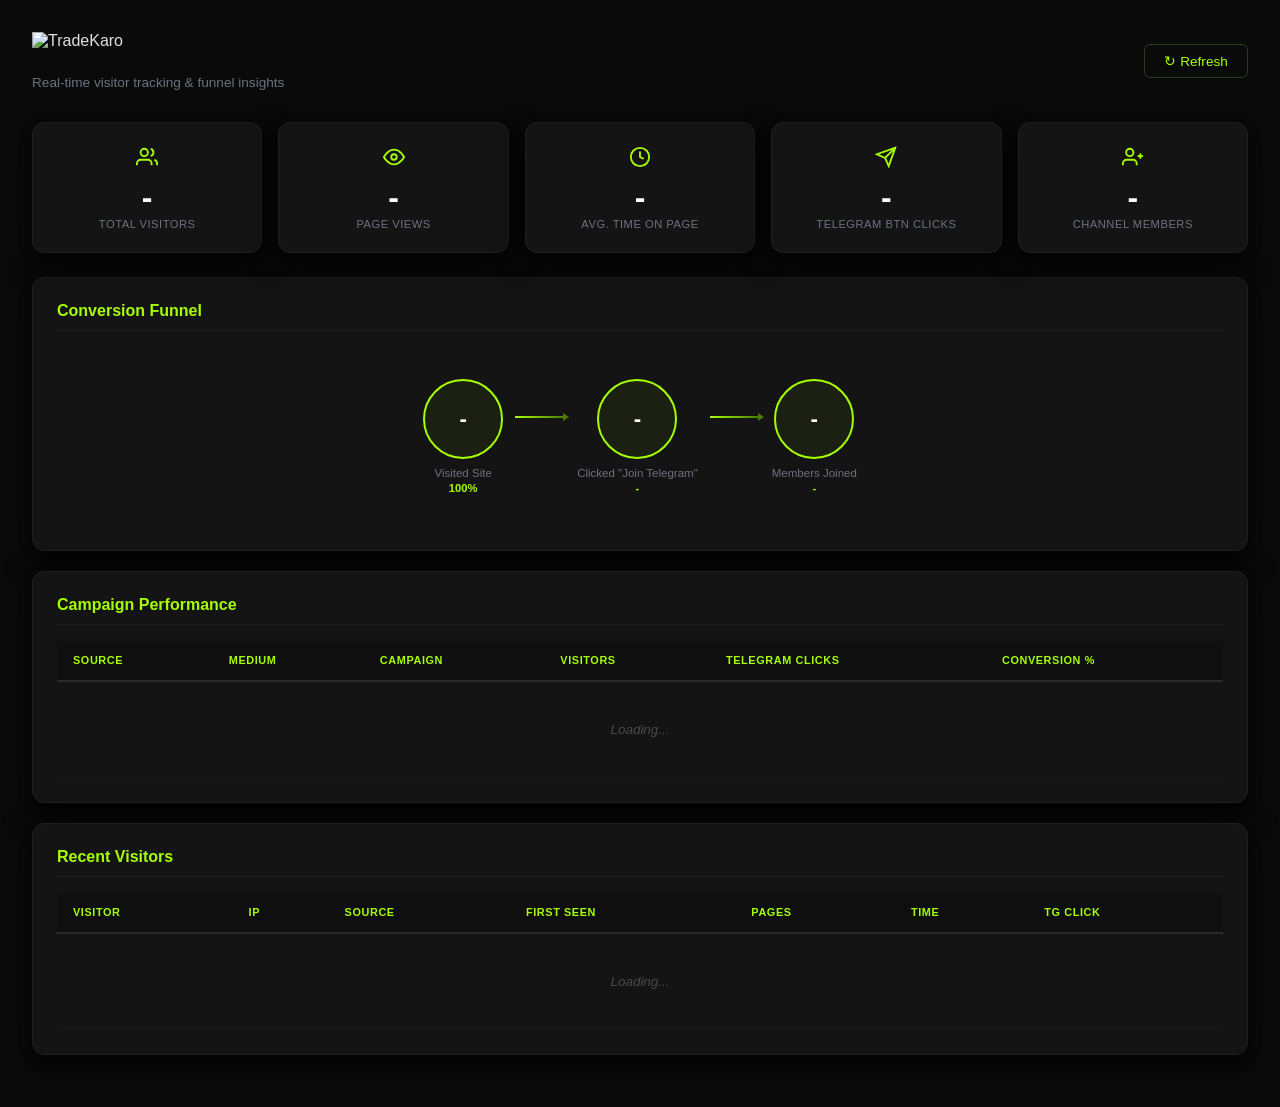
==== frontend/dashboard.html @ 035e0412 "Initial commit: AdsTracking with dashboard fixes and secrets removed" ====
<!DOCTYPE html>
<html lang="en">
<head>
    <meta charset="UTF-8">
    <meta name="viewport" content="width=device-width, initial-scale=1.0">
    <title>TradeKaro - Analytics Dashboard</title>
    <link rel="stylesheet" href="dashboard.css">
</head>
<body>
    <div class="dashboard">
        <header class="dash-header">
            <div class="header-left">
                <img src="logo.png" alt="TradeKaro" class="header-logo">
                <p class="subtitle">Real-time visitor tracking & funnel insights</p>
            </div>
            <button id="refresh-btn" class="btn-refresh">↻ Refresh</button>
        </header>

        <!-- KPI Cards -->
        <section class="kpi-grid">
            <div class="kpi-card">
                <div class="kpi-icon"><svg width="22" height="22" viewBox="0 0 24 24" fill="none" stroke="#a6ff00" stroke-width="2"><path d="M17 21v-2a4 4 0 0 0-4-4H5a4 4 0 0 0-4 4v2"/><circle cx="9" cy="7" r="4"/><path d="M23 21v-2a4 4 0 0 0-3-3.87"/><path d="M16 3.13a4 4 0 0 1 0 7.75"/></svg></div>
                <div class="kpi-value" id="total-visitors">-</div>
                <div class="kpi-label">Total Visitors</div>
            </div>
            <div class="kpi-card">
                <div class="kpi-icon"><svg width="22" height="22" viewBox="0 0 24 24" fill="none" stroke="#a6ff00" stroke-width="2"><path d="M1 12s4-8 11-8 11 8 11 8-4 8-11 8-11-8-11-8z"/><circle cx="12" cy="12" r="3"/></svg></div>
                <div class="kpi-value" id="total-pageviews">-</div>
                <div class="kpi-label">Page Views</div>
            </div>
            <div class="kpi-card">
                <div class="kpi-icon"><svg width="22" height="22" viewBox="0 0 24 24" fill="none" stroke="#a6ff00" stroke-width="2"><circle cx="12" cy="12" r="10"/><polyline points="12 6 12 12 16 14"/></svg></div>
                <div class="kpi-value" id="avg-time">-</div>
                <div class="kpi-label">Avg. Time on Page</div>
            </div>
            <div class="kpi-card">
                <div class="kpi-icon"><svg width="22" height="22" viewBox="0 0 24 24" fill="none" stroke="#a6ff00" stroke-width="2"><path d="M22 2L11 13"/><path d="M22 2L15 22L11 13L2 9L22 2Z"/></svg></div>
                <div class="kpi-value" id="telegram-clicks">-</div>
                <div class="kpi-label">Telegram Btn Clicks</div>
            </div>
            <div class="kpi-card">
                <div class="kpi-icon"><svg width="22" height="22" viewBox="0 0 24 24" fill="none" stroke="#a6ff00" stroke-width="2"><path d="M16 21v-2a4 4 0 0 0-4-4H5a4 4 0 0 0-4 4v2"/><circle cx="8.5" cy="7" r="4"/><path d="M20 8v6"/><path d="M23 11h-6"/></svg></div>
                <div class="kpi-value" id="telegram-members">-</div>
                <div class="kpi-label">Channel Members</div>
            </div>
        </section>

        <!-- Conversion Funnel -->
        <section class="section">
            <h2>Conversion Funnel</h2>
            <div class="funnel-visual">
                <div class="funnel-step">
                    <div class="funnel-circle" id="funnel-visitors">
                        <span class="funnel-circle-value" id="funnel-visitors-count">-</span>
                    </div>
                    <div class="funnel-label">Visited Site</div>
                    <div class="funnel-pct" id="funnel-visitors-pct">100%</div>
                </div>
                <div class="funnel-connector"><div class="funnel-connector-line"></div></div>
                <div class="funnel-step">
                    <div class="funnel-circle" id="funnel-cta">
                        <span class="funnel-circle-value" id="funnel-cta-count">-</span>
                    </div>
                    <div class="funnel-label">Clicked "Join Telegram"</div>
                    <div class="funnel-pct" id="funnel-cta-pct">-</div>
                </div>
                <div class="funnel-connector"><div class="funnel-connector-line"></div></div>
                <div class="funnel-step">
                    <div class="funnel-circle" id="funnel-telegram">
                        <span class="funnel-circle-value" id="funnel-telegram-count">-</span>
                    </div>
                    <div class="funnel-label">Members Joined</div>
                    <div class="funnel-pct" id="funnel-telegram-pct">-</div>
                </div>
            </div>
        </section>

        <!-- Campaign Performance -->
        <section class="section">
            <h2>Campaign Performance</h2>
            <div class="table-container">
                <table>
                    <thead>
                        <tr>
                            <th>Source</th>
                            <th>Medium</th>
                            <th>Campaign</th>
                            <th>Visitors</th>
                            <th>Telegram Clicks</th>
                            <th>Conversion %</th>
                        </tr>
                    </thead>
                    <tbody id="campaigns-body">
                        <tr><td colspan="6" class="empty-state">Loading...</td></tr>
                    </tbody>
                </table>
            </div>
        </section>

        <!-- Recent Visitors -->
        <section class="section">
            <h2>Recent Visitors</h2>
            <div class="table-container">
                <table>
                    <thead>
                        <tr>
                            <th>Visitor</th>
                            <th>IP</th>
                            <th>Source</th>
                            <th>First Seen</th>
                            <th>Pages</th>
                            <th>Time</th>
                            <th>TG Click</th>
                        </tr>
                    </thead>
                    <tbody id="visitors-body">
                        <tr><td colspan="7" class="empty-state">Loading...</td></tr>
                    </tbody>
                </table>
            </div>
        </section>

    </div>

    <script src="dashboard.js"></script>
</body>
</html>
---- frontend/dashboard.css ----
* {
    margin: 0;
    padding: 0;
    box-sizing: border-box;
}

body {
    font-family: -apple-system, BlinkMacSystemFont, 'Segoe UI', Roboto, sans-serif;
    background: #0a0a0a;
    color: #e0e0e0;
    min-height: 100vh;
    padding: 2rem;
}

.dashboard {
    max-width: 1400px;
    margin: 0 auto;
}

/* Header */
.dash-header {
    display: flex;
    align-items: center;
    justify-content: space-between;
    margin-bottom: 2rem;
    flex-wrap: wrap;
    gap: 1rem;
}

.header-left {
    display: flex;
    flex-direction: column;
    gap: 0.2rem;
}

.header-logo {
    height: 40px;
    width: auto;
    object-fit: contain;
}

.dash-header h1 {
    font-size: 1.6rem;
    color: #a6ff00;
    font-weight: 700;
}

.subtitle {
    color: #6b7280;
    font-size: 0.85rem;
}

.btn-refresh {
    background: transparent;
    color: #a6ff00;
    border: 1px solid #2d3a1e;
    padding: 0.5rem 1.2rem;
    border-radius: 6px;
    cursor: pointer;
    font-size: 0.85rem;
    font-weight: 500;
    transition: all 0.2s;
}

.btn-refresh:hover {
    background: #1a2410;
    border-color: #a6ff00;
}

/* KPI Grid */
.kpi-grid {
    display: grid;
    grid-template-columns: repeat(auto-fit, minmax(180px, 1fr));
    gap: 1rem;
    margin-bottom: 1.5rem;
}

.kpi-card {
    background: #141414;
    border: 1px solid #1f1f1f;
    border-radius: 12px;
    padding: 1.4rem 1rem;
    text-align: center;
    transition: all 0.2s;
    box-shadow: 0 8px 30px rgba(0, 0, 0, 0.7), 0 4px 12px rgba(0, 0, 0, 0.5);
}

.kpi-card:hover {
    border-color: #a6ff00;
    box-shadow: 0 12px 40px rgba(166, 255, 0, 0.08), 0 4px 12px rgba(0, 0, 0, 0.6);
}

.kpi-icon {
    margin-bottom: 0.5rem;
    line-height: 1;
}

.kpi-value {
    font-size: 2rem;
    font-weight: 700;
    color: #fff;
    margin-bottom: 0.15rem;
}

.kpi-label {
    font-size: 0.7rem;
    color: #6b7280;
    text-transform: uppercase;
    letter-spacing: 0.5px;
    font-weight: 500;
}

/* Sections */
.section {
    background: #141414;
    border: 1px solid #1f1f1f;
    border-radius: 12px;
    padding: 1.5rem;
    margin-bottom: 1.25rem;
    box-shadow: 0 8px 30px rgba(0, 0, 0, 0.7), 0 4px 12px rgba(0, 0, 0, 0.5);
}

.section h2 {
    font-size: 1rem;
    color: #a6ff00;
    margin-bottom: 1rem;
    padding-bottom: 0.6rem;
    border-bottom: 1px solid #1f1f1f;
    font-weight: 600;
}

/* Funnel */
.funnel-visual {
    display: flex;
    align-items: center;
    justify-content: center;
    padding: 2rem 1rem;
    flex-wrap: nowrap;
    gap: 0;
    overflow: hidden;
    max-width: 100%;
}

.funnel-step {
    text-align: center;
    flex: 0 0 auto;
}

.funnel-circle {
    width: 80px;
    height: 80px;
    border-radius: 50%;
    display: flex;
    align-items: center;
    justify-content: center;
    margin: 0 auto 0.5rem;
    border: 2px solid #a6ff00;
    background: rgba(166, 255, 0, 0.05);
    transition: all 0.3s;
}

.funnel-circle-value {
    font-size: 1.4rem;
    font-weight: 700;
    color: #fff;
}

.funnel-connector {
    display: flex;
    align-items: center;
    padding: 0 0.75rem;
    margin-bottom: 2.5rem;
}

.funnel-connector-line {
    width: 50px;
    height: 2px;
    background: linear-gradient(90deg, #a6ff00, #4a7a00);
    position: relative;
}

.funnel-connector-line::after {
    content: '';
    position: absolute;
    right: -4px;
    top: -3px;
    width: 0;
    height: 0;
    border-left: 6px solid #4a7a00;
    border-top: 4px solid transparent;
    border-bottom: 4px solid transparent;
}

.funnel-label {
    font-size: 0.72rem;
    color: #6b7280;
    margin-bottom: 0.2rem;
    font-weight: 500;
}

.funnel-pct {
    font-size: 0.7rem;
    color: #a6ff00;
    font-weight: 600;
}

/* Tables */
.table-container {
    overflow-x: auto;
}

table {
    width: 100%;
    border-collapse: separate;
    border-spacing: 0;
    font-size: 0.82rem;
}

th {
    background: #0f0f0f;
    color: #a6ff00;
    font-weight: 600;
    text-transform: uppercase;
    font-size: 0.68rem;
    letter-spacing: 0.6px;
    padding: 0.85rem 1rem;
    text-align: left;
    border-bottom: 2px solid #2a2a2a;
    white-space: nowrap;
}

td {
    padding: 0.85rem 1rem;
    border-bottom: 1px solid #1a1a1a;
    color: #ffffff;
    vertical-align: middle;
    font-size: 0.84rem;
}

tr:nth-child(even) td {
    background: #0d0d0d;
}

tr:hover td {
    background: #1a2410;
}

.empty-state {
    text-align: center;
    color: #4a4a4a;
    padding: 2.5rem !important;
    font-style: italic;
}

/* Status badges */
.badge {
    display: inline-block;
    padding: 0.25rem 0.7rem;
    border-radius: 4px;
    font-size: 0.7rem;
    font-weight: 600;
    letter-spacing: 0.3px;
}

.badge-green {
    background: rgba(166, 255, 0, 0.12);
    color: #a6ff00;
    border: 1px solid rgba(166, 255, 0, 0.25);
}

.badge-blue {
    background: rgba(96, 165, 250, 0.1);
    color: #60a5fa;
    border: 1px solid rgba(96, 165, 250, 0.2);
}

.badge-yellow {
    background: rgba(250, 204, 21, 0.1);
    color: #facc15;
    border: 1px solid rgba(250, 204, 21, 0.2);
}

.badge-gray {
    background: rgba(107, 114, 128, 0.1);
    color: #6b7280;
    border: 1px solid rgba(107, 114, 128, 0.2);
}

.visitor-id {
    font-family: 'SF Mono', 'Fira Code', 'Consolas', monospace;
    font-size: 0.72rem;
    color: #808080;
    background: #0f0f0f;
    padding: 0.15rem 0.4rem;
    border-radius: 3px;
}

/* Responsive */
@media (max-width: 768px) {
    body {
        padding: 1rem;
    }
    .kpi-grid {
        grid-template-columns: repeat(2, 1fr);
    }
    .funnel-visual {
        flex-direction: column;
    }
    .funnel-connector {
        transform: rotate(90deg);
        margin-bottom: 0;
        padding: 0.5rem 0;
    }
}
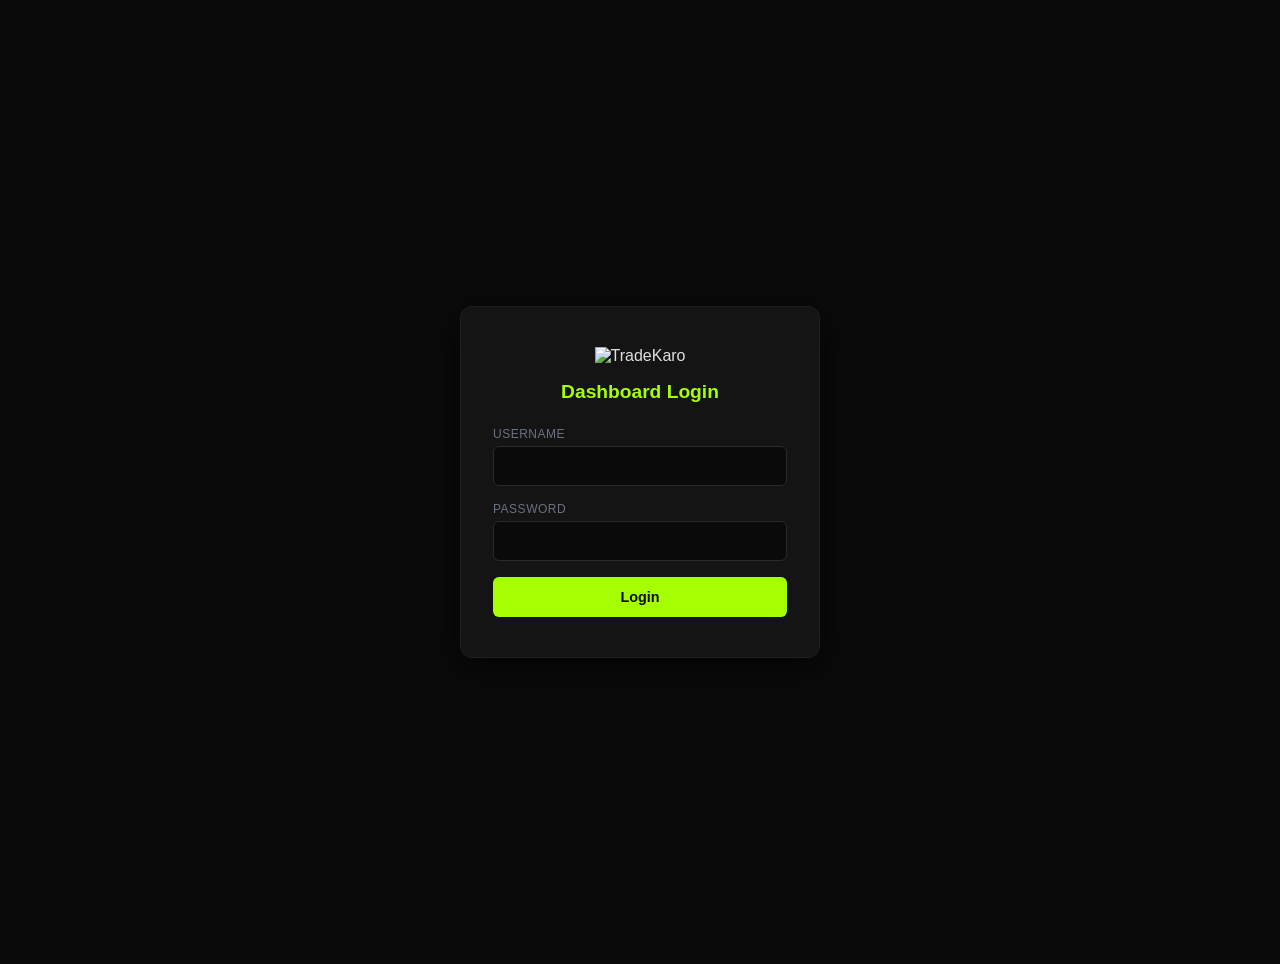
==== commit a69ea1c5: "Add login gate to dashboard page" ====
--- a/frontend/dashboard.html
+++ b/frontend/dashboard.html
@@ -7,7 +7,27 @@
     <link rel="stylesheet" href="dashboard.css">
 </head>
 <body>
-    <div class="dashboard">
+    <!-- Login Gate -->
+    <div id="login-gate" class="login-gate">
+        <div class="login-card">
+            <img src="logo.png" alt="TradeKaro" class="login-logo">
+            <h2>Dashboard Login</h2>
+            <form id="login-form">
+                <div class="login-field">
+                    <label for="login-user">Username</label>
+                    <input type="text" id="login-user" autocomplete="username" required>
+                </div>
+                <div class="login-field">
+                    <label for="login-pass">Password</label>
+                    <input type="password" id="login-pass" autocomplete="current-password" required>
+                </div>
+                <p id="login-error" class="login-error" hidden>Invalid username or password</p>
+                <button type="submit" class="login-btn">Login</button>
+            </form>
+        </div>
+    </div>
+
+    <div class="dashboard" id="dashboard-content" style="display:none;">
         <header class="dash-header">
             <div class="header-left">
                 <img src="logo.png" alt="TradeKaro" class="header-logo">
@@ -123,5 +143,43 @@
     </div>
 
     <script src="dashboard.js"></script>
+    <script>
+    (function() {
+        var token = sessionStorage.getItem('dash_token');
+
+        function showDashboard() {
+            document.getElementById('login-gate').style.display = 'none';
+            document.getElementById('dashboard-content').style.display = 'block';
+        }
+
+        // If we already have a token, verify it
+        if (token) {
+            fetch('/api/auth/verify', { headers: { 'X-Dashboard-Token': token } })
+                .then(function(r) { if (r.ok) showDashboard(); })
+                .catch(function() {});
+        }
+
+        document.getElementById('login-form').addEventListener('submit', function(e) {
+            e.preventDefault();
+            var user = document.getElementById('login-user').value;
+            var pass = document.getElementById('login-pass').value;
+            document.getElementById('login-error').hidden = true;
+
+            fetch('/api/auth/login', {
+                method: 'POST',
+                headers: { 'Content-Type': 'application/json' },
+                body: JSON.stringify({ username: user, password: pass })
+            }).then(function(r) {
+                if (!r.ok) throw new Error('Unauthorized');
+                return r.json();
+            }).then(function(data) {
+                sessionStorage.setItem('dash_token', data.token);
+                showDashboard();
+            }).catch(function() {
+                document.getElementById('login-error').hidden = false;
+            });
+        });
+    })();
+    </script>
 </body>
 </html>
--- a/frontend/dashboard.css
+++ b/frontend/dashboard.css
@@ -312,3 +312,88 @@
         padding: 0.5rem 0;
     }
 }
+
+/* Login Gate */
+.login-gate {
+    display: flex;
+    align-items: center;
+    justify-content: center;
+    min-height: 100vh;
+    padding: 2rem;
+}
+
+.login-card {
+    background: #141414;
+    border: 1px solid #1f1f1f;
+    border-radius: 12px;
+    padding: 2.5rem 2rem;
+    width: 100%;
+    max-width: 360px;
+    text-align: center;
+    box-shadow: 0 8px 30px rgba(0, 0, 0, 0.7);
+}
+
+.login-logo {
+    height: 48px;
+    margin-bottom: 1rem;
+}
+
+.login-card h2 {
+    color: #a6ff00;
+    font-size: 1.2rem;
+    margin-bottom: 1.5rem;
+    font-weight: 600;
+}
+
+.login-field {
+    margin-bottom: 1rem;
+    text-align: left;
+}
+
+.login-field label {
+    display: block;
+    font-size: 0.75rem;
+    color: #6b7280;
+    text-transform: uppercase;
+    letter-spacing: 0.5px;
+    margin-bottom: 0.3rem;
+}
+
+.login-field input {
+    width: 100%;
+    padding: 0.7rem 0.9rem;
+    background: #0a0a0a;
+    border: 1px solid #2a2a2a;
+    border-radius: 6px;
+    color: #fff;
+    font-size: 0.9rem;
+    outline: none;
+    transition: border-color 0.2s;
+}
+
+.login-field input:focus {
+    border-color: #a6ff00;
+}
+
+.login-error {
+    color: #ef4444;
+    font-size: 0.8rem;
+    margin-bottom: 0.8rem;
+}
+
+.login-btn {
+    width: 100%;
+    padding: 0.75rem;
+    background: #a6ff00;
+    color: #0a0a0a;
+    border: none;
+    border-radius: 6px;
+    font-size: 0.9rem;
+    font-weight: 600;
+    cursor: pointer;
+    transition: background 0.2s;
+}
+
+.login-btn:hover {
+    background: #8fdb00;
+}
